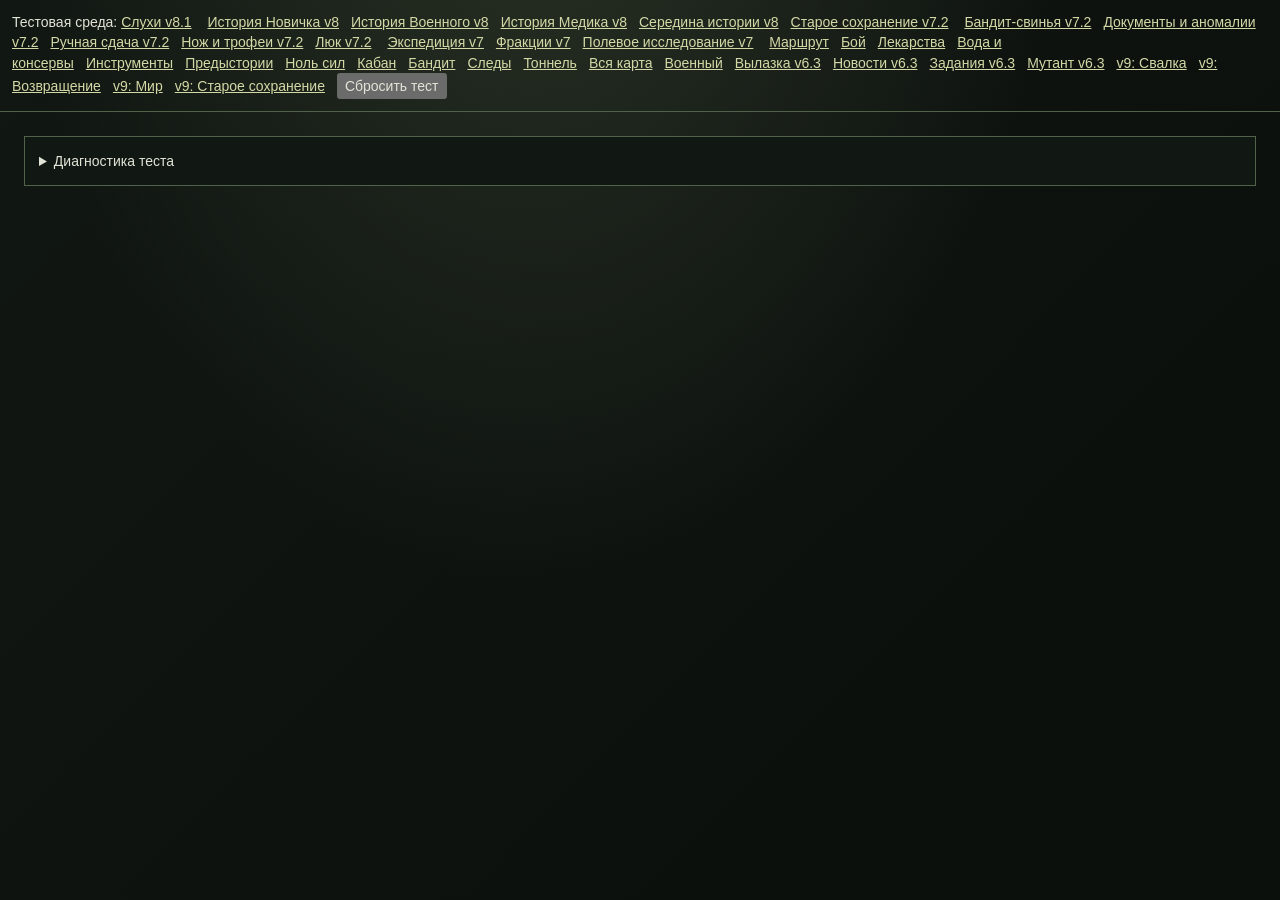
==== tests/browser.html @ 72d95d0d "Release ZoneRPG v9 Living Zone update" ====
<!doctype html><html lang="ru"><head><meta charset="utf-8"><meta name="viewport" content="width=device-width,initial-scale=1"><base href="../"><title>ZoneRPG — изолированная проверка багов</title><link rel="stylesheet" href="style.css">
<script defer src="items.js"></script><script defer src="world.js"></script><script defer src="content-v7.js"></script>
  <script defer src="content-v72.js"></script>
  <script defer src="personal-stories.js"></script>
  <script defer src="living-content.js"></script>
  <script defer src="living-zone.js"></script>
  <script defer src="expedition.js"></script>
  <script defer src="knowledge.js"></script>
  <script defer src="state.js"></script><script defer src="save.js"></script><script defer src="tests/browser-fixture.js"></script><script defer src="audio.js"></script><script defer src="engine.js"></script><script defer src="ui.js"></script><script defer src="game.js"></script>
<style>.test-toolbar{padding:12px;border-bottom:1px solid #52614a}.test-toolbar a{color:#d3d9a6;margin:0 12px 0 0}.test-report{margin:24px;padding:14px;border:1px solid #52614a;position:relative;z-index:0;background:#111713}.test-report pre{white-space:pre-wrap;overflow-wrap:anywhere}</style></head><body>
<div class="test-toolbar">Тестовая среда: <a href="tests/browser.html?scenario=v81-rumors">Слухи v8.1</a> <a href="tests/browser.html?scenario=v8-story-rookie">История Новичка v8</a><a href="tests/browser.html?scenario=v8-story-soldier">История Военного v8</a><a href="tests/browser.html?scenario=v8-story-medic">История Медика v8</a><a href="tests/browser.html?scenario=v8-middle-technician">Середина истории v8</a><a href="tests/browser.html?scenario=v8-old">Старое сохранение v7.2</a> <a href="tests/browser.html?scenario=v72-pig">Бандит-свинья v7.2</a><a href="tests/browser.html?scenario=v72-quests">Документы и аномалии v7.2</a><a href="tests/browser.html?scenario=v72-turnin">Ручная сдача v7.2</a><a href="tests/browser.html?scenario=v72-knife">Нож и трофеи v7.2</a><a href="tests/browser.html?scenario=v72-hatch">Люк v7.2</a> <a href="tests/browser.html?scenario=v7-expedition">Экспедиция v7</a><a href="tests/browser.html?scenario=v7-factions">Фракции v7</a><a href="tests/browser.html?scenario=v7-research">Полевое исследование v7</a> <a href="tests/browser.html?scenario=route">Маршрут</a><a href="tests/browser.html?scenario=combat">Бой</a><a href="tests/browser.html?scenario=medicine">Лекарства</a><a href="tests/browser.html?scenario=food">Вода и консервы</a><a href="tests/browser.html?scenario=tools">Инструменты</a><a href="tests/browser.html?scenario=polish">Предыстории</a><a href="tests/browser.html?scenario=stamina">Ноль сил</a><a href="tests/browser.html?scenario=boar">Кабан</a><a href="tests/browser.html?scenario=bandit">Бандит</a><a href="tests/browser.html?scenario=tracks">Следы</a><a href="tests/browser.html?scenario=tunnel">Тоннель</a><a href="tests/browser.html?scenario=atlas">Вся карта</a><a href="tests/browser.html?scenario=checkpoint">Военный</a><a href="tests/browser.html?scenario=session63-warehouses">Вылазка v6.3</a><a href="tests/browser.html?scenario=news63">Новости v6.3</a><a href="tests/browser.html?scenario=quests63">Задания v6.3</a><a href="tests/browser.html?scenario=mutant63">Мутант v6.3</a><a href="tests/browser.html?scenario=v9-garbage">v9: Свалка</a><a href="tests/browser.html?scenario=v9-return">v9: Возвращение</a><a href="tests/browser.html?scenario=v9-world">v9: Мир</a><a href="tests/browser.html?scenario=v9-old">v9: Старое сохранение</a><button id="reset-test">Сбросить тест</button></div>
<div id="app" aria-live="polite"></div><details class="test-report"><summary>Диагностика теста</summary><pre id="test-status" role="status"></pre></details></body></html>
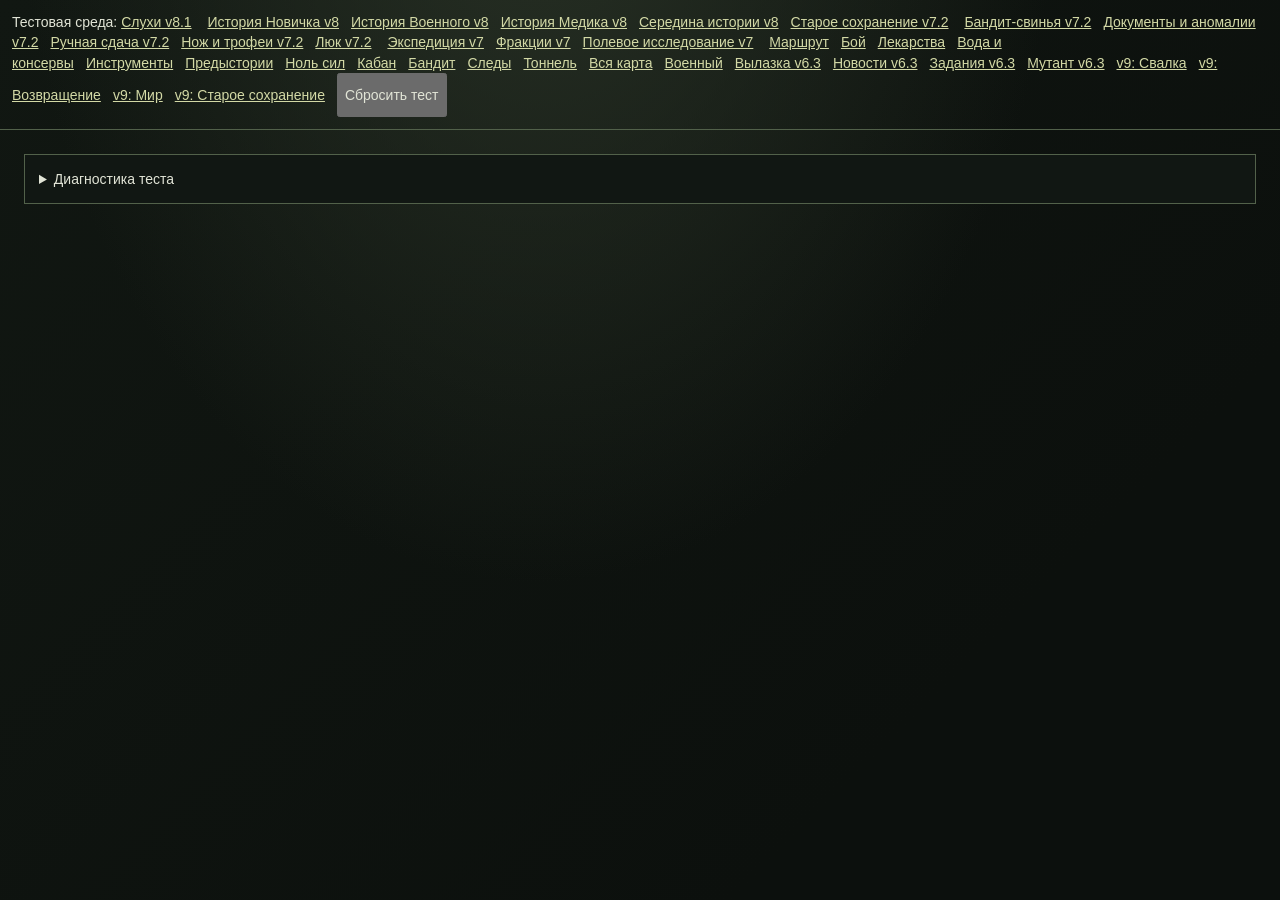
==== commit 90a7bee8: "Release ZoneRPG v10.3 combat shops and quest fixes" ====
--- a/tests/browser.html
+++ b/tests/browser.html
@@ -1,12 +1,20 @@
 <!doctype html><html lang="ru"><head><meta charset="utf-8"><meta name="viewport" content="width=device-width,initial-scale=1"><base href="../"><title>ZoneRPG — изолированная проверка багов</title><link rel="stylesheet" href="style.css">
+<script defer src="config.js"></script>
 <script defer src="items.js"></script><script defer src="world.js"></script><script defer src="content-v7.js"></script>
   <script defer src="content-v72.js"></script>
   <script defer src="personal-stories.js"></script>
   <script defer src="living-content.js"></script>
   <script defer src="living-zone.js"></script>
   <script defer src="expedition.js"></script>
-  <script defer src="knowledge.js"></script>
-  <script defer src="state.js"></script><script defer src="save.js"></script><script defer src="tests/browser-fixture.js"></script><script defer src="audio.js"></script><script defer src="engine.js"></script><script defer src="ui.js"></script><script defer src="game.js"></script>
+  <script defer src="narrative.js"></script>
+<script defer src="zone-story-data.js"></script>
+<script defer src="zone-story.js"></script>
+<script defer src="knowledge.js"></script>
+  <script defer src="shops.js"></script>
+<script defer src="state.js"></script><script defer src="save.js"></script><script defer src="tests/browser-fixture.js"></script><script defer src="music-config.js"></script>
+<script defer src="music-files.js"></script>
+<script defer src="audio.js"></script><script defer src="engine.js"></script><script defer src="zone-ui.js"></script>
+  <script defer src="ui.js"></script><script defer src="game.js"></script>
 <style>.test-toolbar{padding:12px;border-bottom:1px solid #52614a}.test-toolbar a{color:#d3d9a6;margin:0 12px 0 0}.test-report{margin:24px;padding:14px;border:1px solid #52614a;position:relative;z-index:0;background:#111713}.test-report pre{white-space:pre-wrap;overflow-wrap:anywhere}</style></head><body>
 <div class="test-toolbar">Тестовая среда: <a href="tests/browser.html?scenario=v81-rumors">Слухи v8.1</a> <a href="tests/browser.html?scenario=v8-story-rookie">История Новичка v8</a><a href="tests/browser.html?scenario=v8-story-soldier">История Военного v8</a><a href="tests/browser.html?scenario=v8-story-medic">История Медика v8</a><a href="tests/browser.html?scenario=v8-middle-technician">Середина истории v8</a><a href="tests/browser.html?scenario=v8-old">Старое сохранение v7.2</a> <a href="tests/browser.html?scenario=v72-pig">Бандит-свинья v7.2</a><a href="tests/browser.html?scenario=v72-quests">Документы и аномалии v7.2</a><a href="tests/browser.html?scenario=v72-turnin">Ручная сдача v7.2</a><a href="tests/browser.html?scenario=v72-knife">Нож и трофеи v7.2</a><a href="tests/browser.html?scenario=v72-hatch">Люк v7.2</a> <a href="tests/browser.html?scenario=v7-expedition">Экспедиция v7</a><a href="tests/browser.html?scenario=v7-factions">Фракции v7</a><a href="tests/browser.html?scenario=v7-research">Полевое исследование v7</a> <a href="tests/browser.html?scenario=route">Маршрут</a><a href="tests/browser.html?scenario=combat">Бой</a><a href="tests/browser.html?scenario=medicine">Лекарства</a><a href="tests/browser.html?scenario=food">Вода и консервы</a><a href="tests/browser.html?scenario=tools">Инструменты</a><a href="tests/browser.html?scenario=polish">Предыстории</a><a href="tests/browser.html?scenario=stamina">Ноль сил</a><a href="tests/browser.html?scenario=boar">Кабан</a><a href="tests/browser.html?scenario=bandit">Бандит</a><a href="tests/browser.html?scenario=tracks">Следы</a><a href="tests/browser.html?scenario=tunnel">Тоннель</a><a href="tests/browser.html?scenario=atlas">Вся карта</a><a href="tests/browser.html?scenario=checkpoint">Военный</a><a href="tests/browser.html?scenario=session63-warehouses">Вылазка v6.3</a><a href="tests/browser.html?scenario=news63">Новости v6.3</a><a href="tests/browser.html?scenario=quests63">Задания v6.3</a><a href="tests/browser.html?scenario=mutant63">Мутант v6.3</a><a href="tests/browser.html?scenario=v9-garbage">v9: Свалка</a><a href="tests/browser.html?scenario=v9-return">v9: Возвращение</a><a href="tests/browser.html?scenario=v9-world">v9: Мир</a><a href="tests/browser.html?scenario=v9-old">v9: Старое сохранение</a><button id="reset-test">Сбросить тест</button></div>
 <div id="app" aria-live="polite"></div><details class="test-report"><summary>Диагностика теста</summary><pre id="test-status" role="status"></pre></details></body></html>
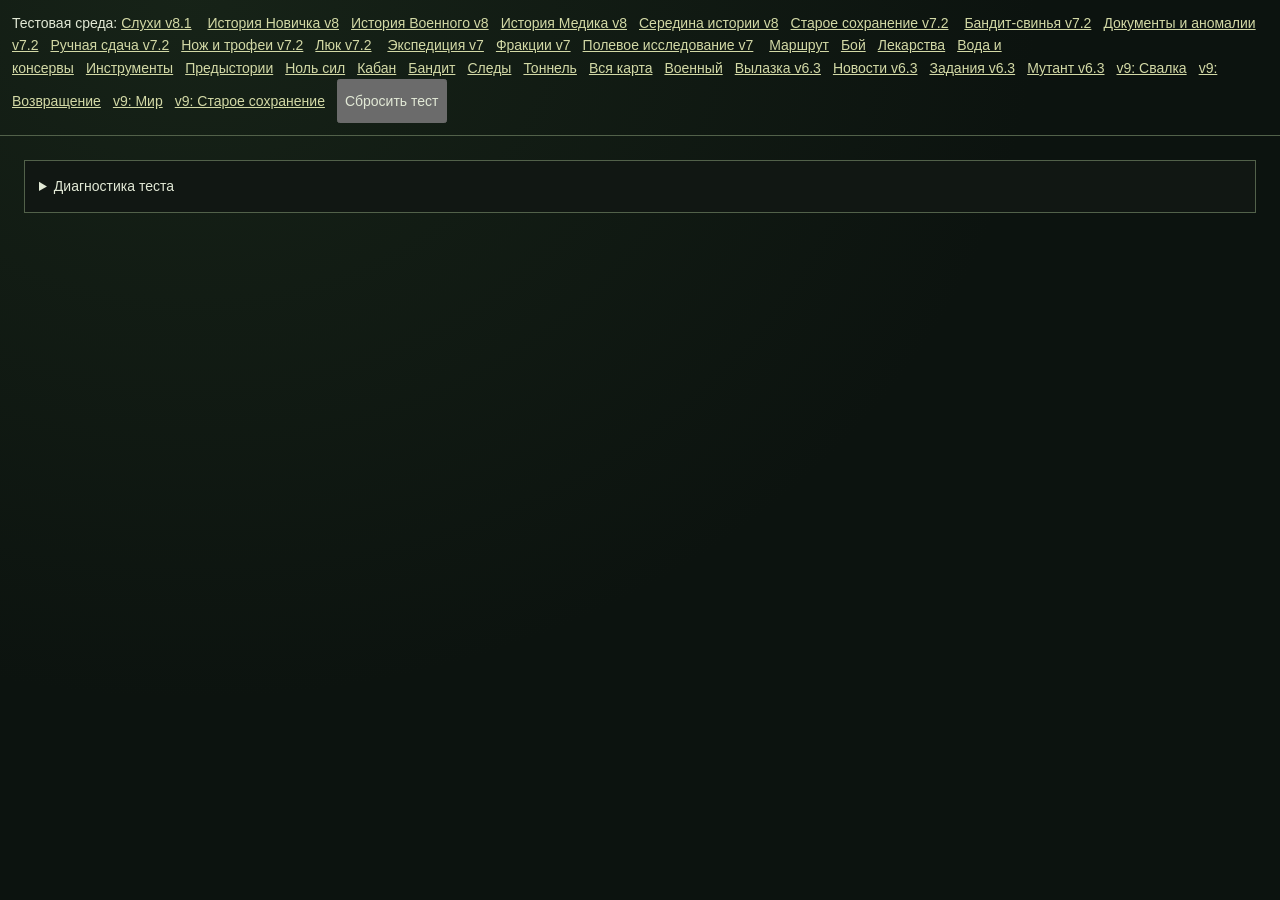
==== commit deeb2268: "Release ZoneRPG v11 full visual overhaul" ====
--- a/tests/browser.html
+++ b/tests/browser.html
@@ -1,4 +1,5 @@
 <!doctype html><html lang="ru"><head><meta charset="utf-8"><meta name="viewport" content="width=device-width,initial-scale=1"><base href="../"><title>ZoneRPG — изолированная проверка багов</title><link rel="stylesheet" href="style.css">
+  <link rel="stylesheet" href="ui-v11.css">
 <script defer src="config.js"></script>
 <script defer src="items.js"></script><script defer src="world.js"></script><script defer src="content-v7.js"></script>
   <script defer src="content-v72.js"></script>
@@ -13,7 +14,7 @@
   <script defer src="shops.js"></script>
 <script defer src="state.js"></script><script defer src="save.js"></script><script defer src="tests/browser-fixture.js"></script><script defer src="music-config.js"></script>
 <script defer src="music-files.js"></script>
-<script defer src="audio.js"></script><script defer src="engine.js"></script><script defer src="zone-ui.js"></script>
+<script defer src="audio.js"></script><script defer src="engine.js"></script><script defer src="art.js"></script><script defer src="zone-ui.js"></script>
   <script defer src="ui.js"></script><script defer src="game.js"></script>
 <style>.test-toolbar{padding:12px;border-bottom:1px solid #52614a}.test-toolbar a{color:#d3d9a6;margin:0 12px 0 0}.test-report{margin:24px;padding:14px;border:1px solid #52614a;position:relative;z-index:0;background:#111713}.test-report pre{white-space:pre-wrap;overflow-wrap:anywhere}</style></head><body>
 <div class="test-toolbar">Тестовая среда: <a href="tests/browser.html?scenario=v81-rumors">Слухи v8.1</a> <a href="tests/browser.html?scenario=v8-story-rookie">История Новичка v8</a><a href="tests/browser.html?scenario=v8-story-soldier">История Военного v8</a><a href="tests/browser.html?scenario=v8-story-medic">История Медика v8</a><a href="tests/browser.html?scenario=v8-middle-technician">Середина истории v8</a><a href="tests/browser.html?scenario=v8-old">Старое сохранение v7.2</a> <a href="tests/browser.html?scenario=v72-pig">Бандит-свинья v7.2</a><a href="tests/browser.html?scenario=v72-quests">Документы и аномалии v7.2</a><a href="tests/browser.html?scenario=v72-turnin">Ручная сдача v7.2</a><a href="tests/browser.html?scenario=v72-knife">Нож и трофеи v7.2</a><a href="tests/browser.html?scenario=v72-hatch">Люк v7.2</a> <a href="tests/browser.html?scenario=v7-expedition">Экспедиция v7</a><a href="tests/browser.html?scenario=v7-factions">Фракции v7</a><a href="tests/browser.html?scenario=v7-research">Полевое исследование v7</a> <a href="tests/browser.html?scenario=route">Маршрут</a><a href="tests/browser.html?scenario=combat">Бой</a><a href="tests/browser.html?scenario=medicine">Лекарства</a><a href="tests/browser.html?scenario=food">Вода и консервы</a><a href="tests/browser.html?scenario=tools">Инструменты</a><a href="tests/browser.html?scenario=polish">Предыстории</a><a href="tests/browser.html?scenario=stamina">Ноль сил</a><a href="tests/browser.html?scenario=boar">Кабан</a><a href="tests/browser.html?scenario=bandit">Бандит</a><a href="tests/browser.html?scenario=tracks">Следы</a><a href="tests/browser.html?scenario=tunnel">Тоннель</a><a href="tests/browser.html?scenario=atlas">Вся карта</a><a href="tests/browser.html?scenario=checkpoint">Военный</a><a href="tests/browser.html?scenario=session63-warehouses">Вылазка v6.3</a><a href="tests/browser.html?scenario=news63">Новости v6.3</a><a href="tests/browser.html?scenario=quests63">Задания v6.3</a><a href="tests/browser.html?scenario=mutant63">Мутант v6.3</a><a href="tests/browser.html?scenario=v9-garbage">v9: Свалка</a><a href="tests/browser.html?scenario=v9-return">v9: Возвращение</a><a href="tests/browser.html?scenario=v9-world">v9: Мир</a><a href="tests/browser.html?scenario=v9-old">v9: Старое сохранение</a><button id="reset-test">Сбросить тест</button></div>
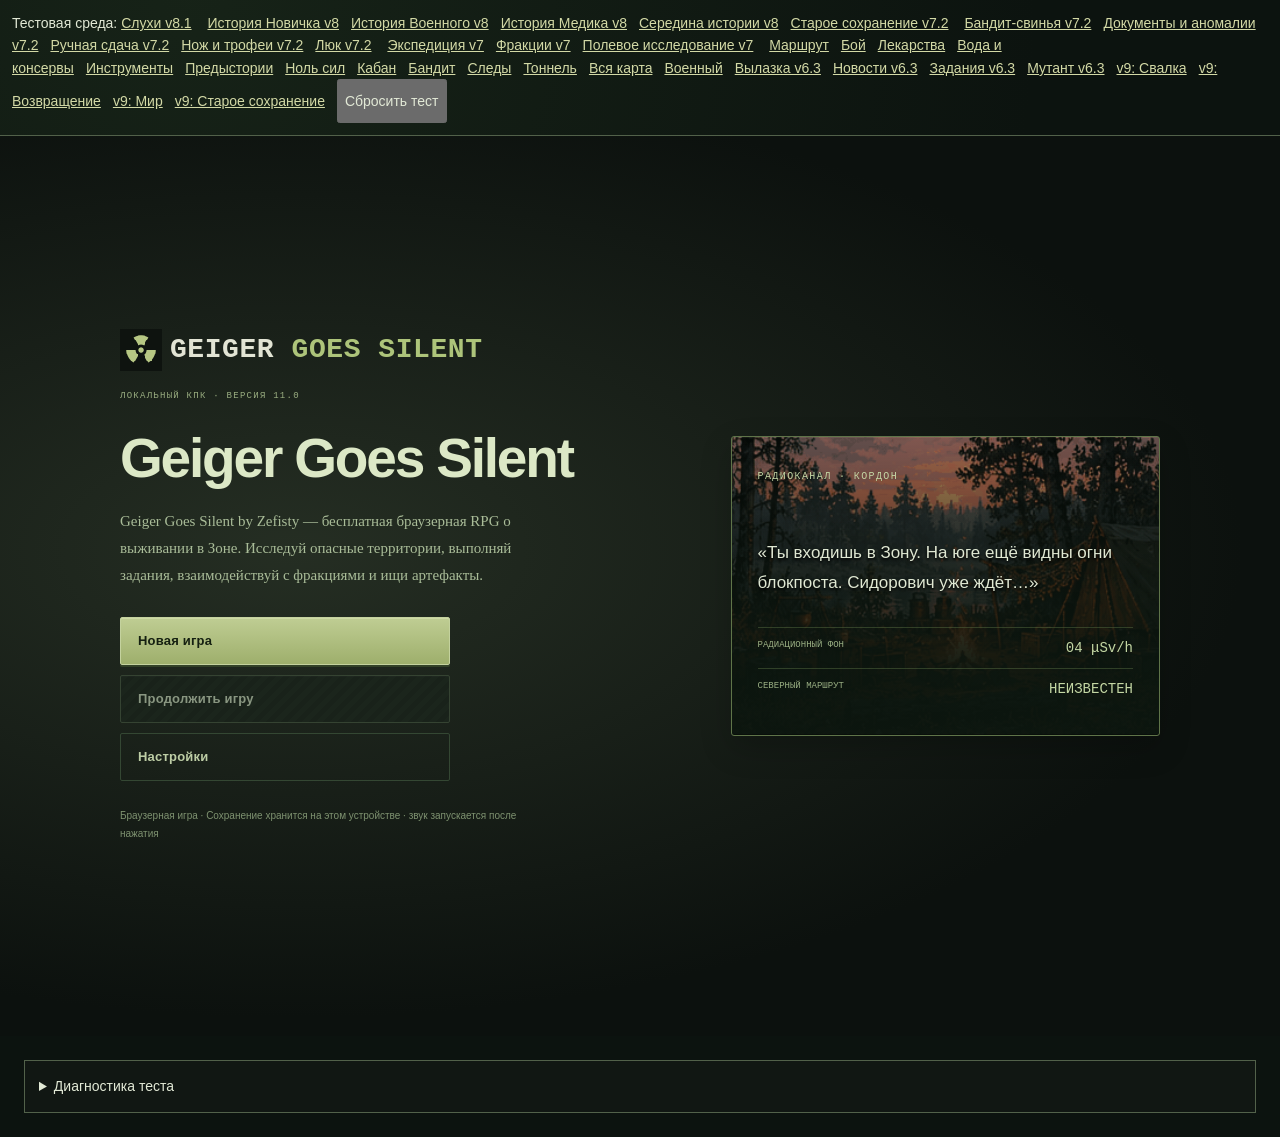
==== commit 520dcb4c: "Expand expedition journal and living world systems" ====
--- a/tests/browser.html
+++ b/tests/browser.html
@@ -5,6 +5,7 @@
   <script defer src="content-v72.js"></script>
   <script defer src="personal-stories.js"></script>
   <script defer src="living-content.js"></script>
+  <script defer src="field-journal.js"></script>
   <script defer src="living-zone.js"></script>
   <script defer src="expedition.js"></script>
   <script defer src="narrative.js"></script>
@@ -15,6 +16,7 @@
 <script defer src="state.js"></script><script defer src="save.js"></script><script defer src="tests/browser-fixture.js"></script><script defer src="music-config.js"></script>
 <script defer src="music-files.js"></script>
 <script defer src="audio.js"></script><script defer src="engine.js"></script><script defer src="art.js"></script><script defer src="zone-ui.js"></script>
+  <script defer src="field-journal-ui.js"></script>
   <script defer src="ui.js"></script><script defer src="game.js"></script>
 <style>.test-toolbar{padding:12px;border-bottom:1px solid #52614a}.test-toolbar a{color:#d3d9a6;margin:0 12px 0 0}.test-report{margin:24px;padding:14px;border:1px solid #52614a;position:relative;z-index:0;background:#111713}.test-report pre{white-space:pre-wrap;overflow-wrap:anywhere}</style></head><body>
 <div class="test-toolbar">Тестовая среда: <a href="tests/browser.html?scenario=v81-rumors">Слухи v8.1</a> <a href="tests/browser.html?scenario=v8-story-rookie">История Новичка v8</a><a href="tests/browser.html?scenario=v8-story-soldier">История Военного v8</a><a href="tests/browser.html?scenario=v8-story-medic">История Медика v8</a><a href="tests/browser.html?scenario=v8-middle-technician">Середина истории v8</a><a href="tests/browser.html?scenario=v8-old">Старое сохранение v7.2</a> <a href="tests/browser.html?scenario=v72-pig">Бандит-свинья v7.2</a><a href="tests/browser.html?scenario=v72-quests">Документы и аномалии v7.2</a><a href="tests/browser.html?scenario=v72-turnin">Ручная сдача v7.2</a><a href="tests/browser.html?scenario=v72-knife">Нож и трофеи v7.2</a><a href="tests/browser.html?scenario=v72-hatch">Люк v7.2</a> <a href="tests/browser.html?scenario=v7-expedition">Экспедиция v7</a><a href="tests/browser.html?scenario=v7-factions">Фракции v7</a><a href="tests/browser.html?scenario=v7-research">Полевое исследование v7</a> <a href="tests/browser.html?scenario=route">Маршрут</a><a href="tests/browser.html?scenario=combat">Бой</a><a href="tests/browser.html?scenario=medicine">Лекарства</a><a href="tests/browser.html?scenario=food">Вода и консервы</a><a href="tests/browser.html?scenario=tools">Инструменты</a><a href="tests/browser.html?scenario=polish">Предыстории</a><a href="tests/browser.html?scenario=stamina">Ноль сил</a><a href="tests/browser.html?scenario=boar">Кабан</a><a href="tests/browser.html?scenario=bandit">Бандит</a><a href="tests/browser.html?scenario=tracks">Следы</a><a href="tests/browser.html?scenario=tunnel">Тоннель</a><a href="tests/browser.html?scenario=atlas">Вся карта</a><a href="tests/browser.html?scenario=checkpoint">Военный</a><a href="tests/browser.html?scenario=session63-warehouses">Вылазка v6.3</a><a href="tests/browser.html?scenario=news63">Новости v6.3</a><a href="tests/browser.html?scenario=quests63">Задания v6.3</a><a href="tests/browser.html?scenario=mutant63">Мутант v6.3</a><a href="tests/browser.html?scenario=v9-garbage">v9: Свалка</a><a href="tests/browser.html?scenario=v9-return">v9: Возвращение</a><a href="tests/browser.html?scenario=v9-world">v9: Мир</a><a href="tests/browser.html?scenario=v9-old">v9: Старое сохранение</a><button id="reset-test">Сбросить тест</button></div>
